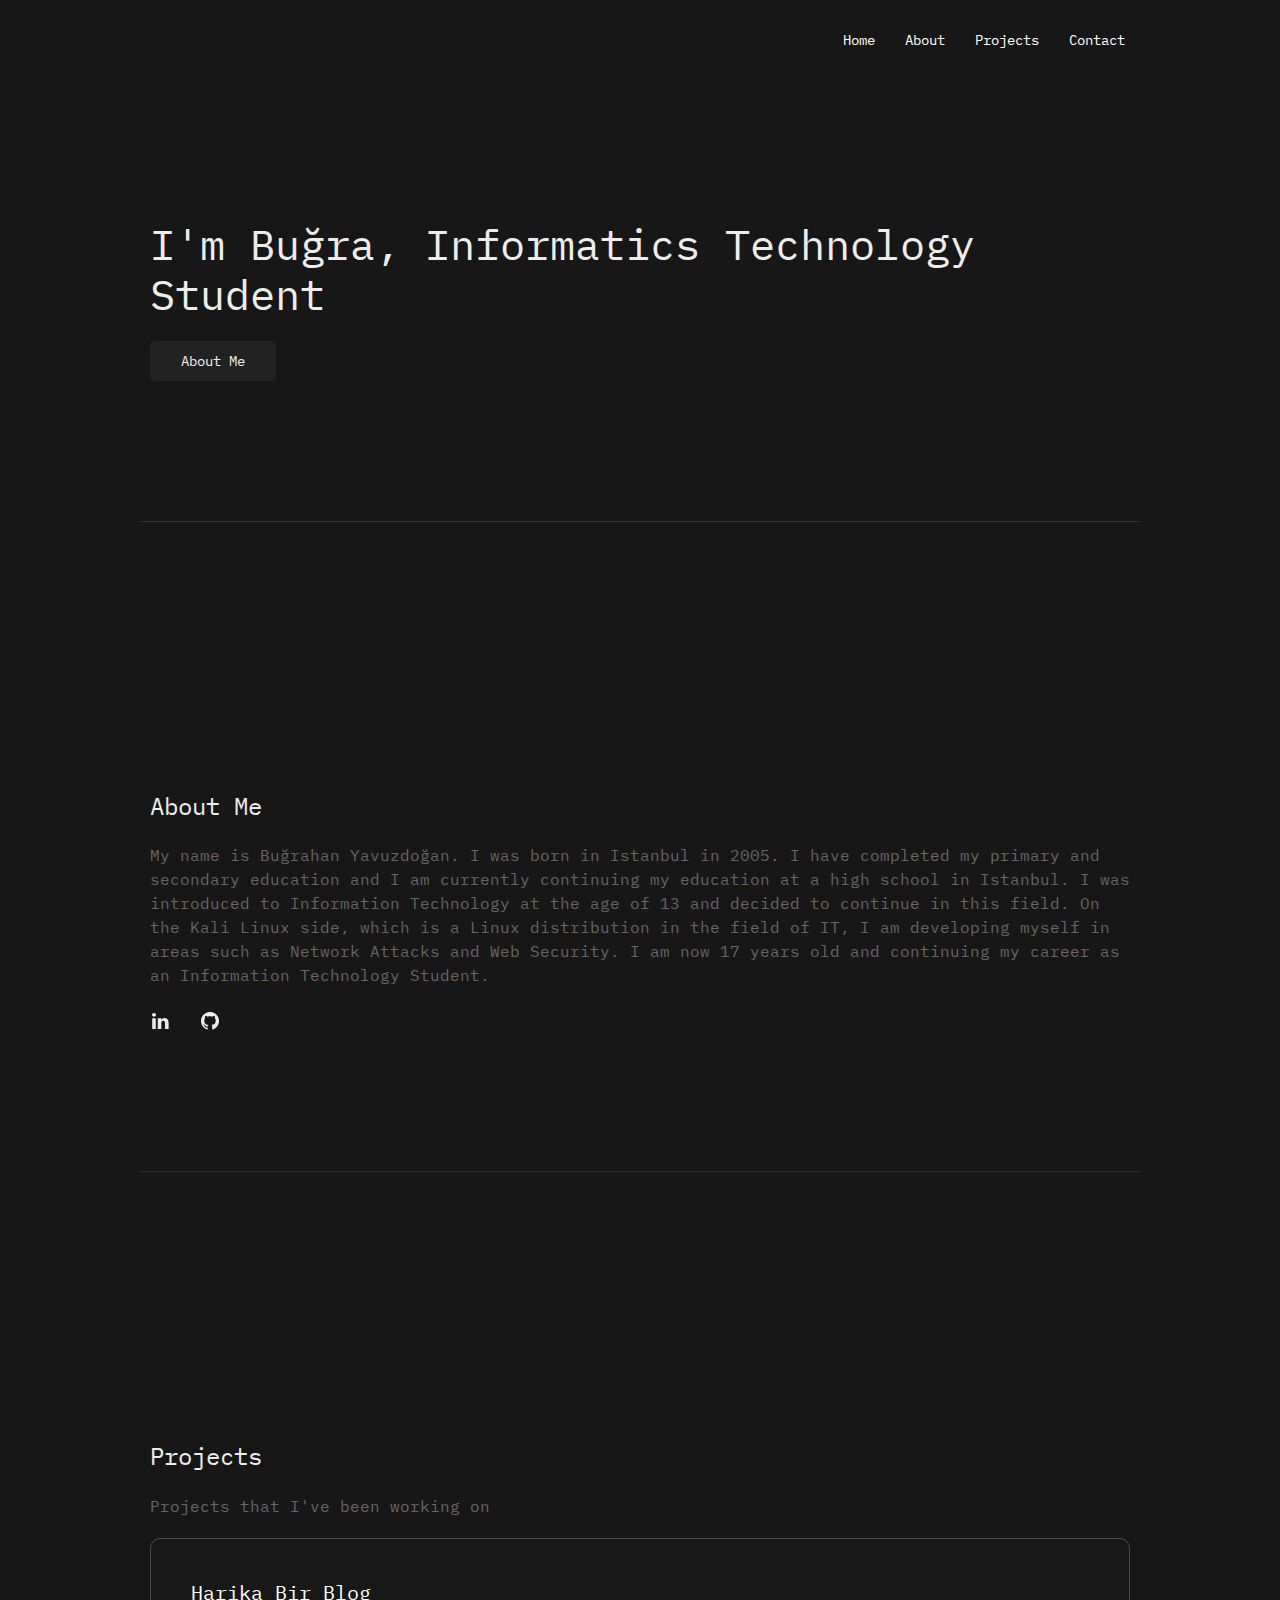
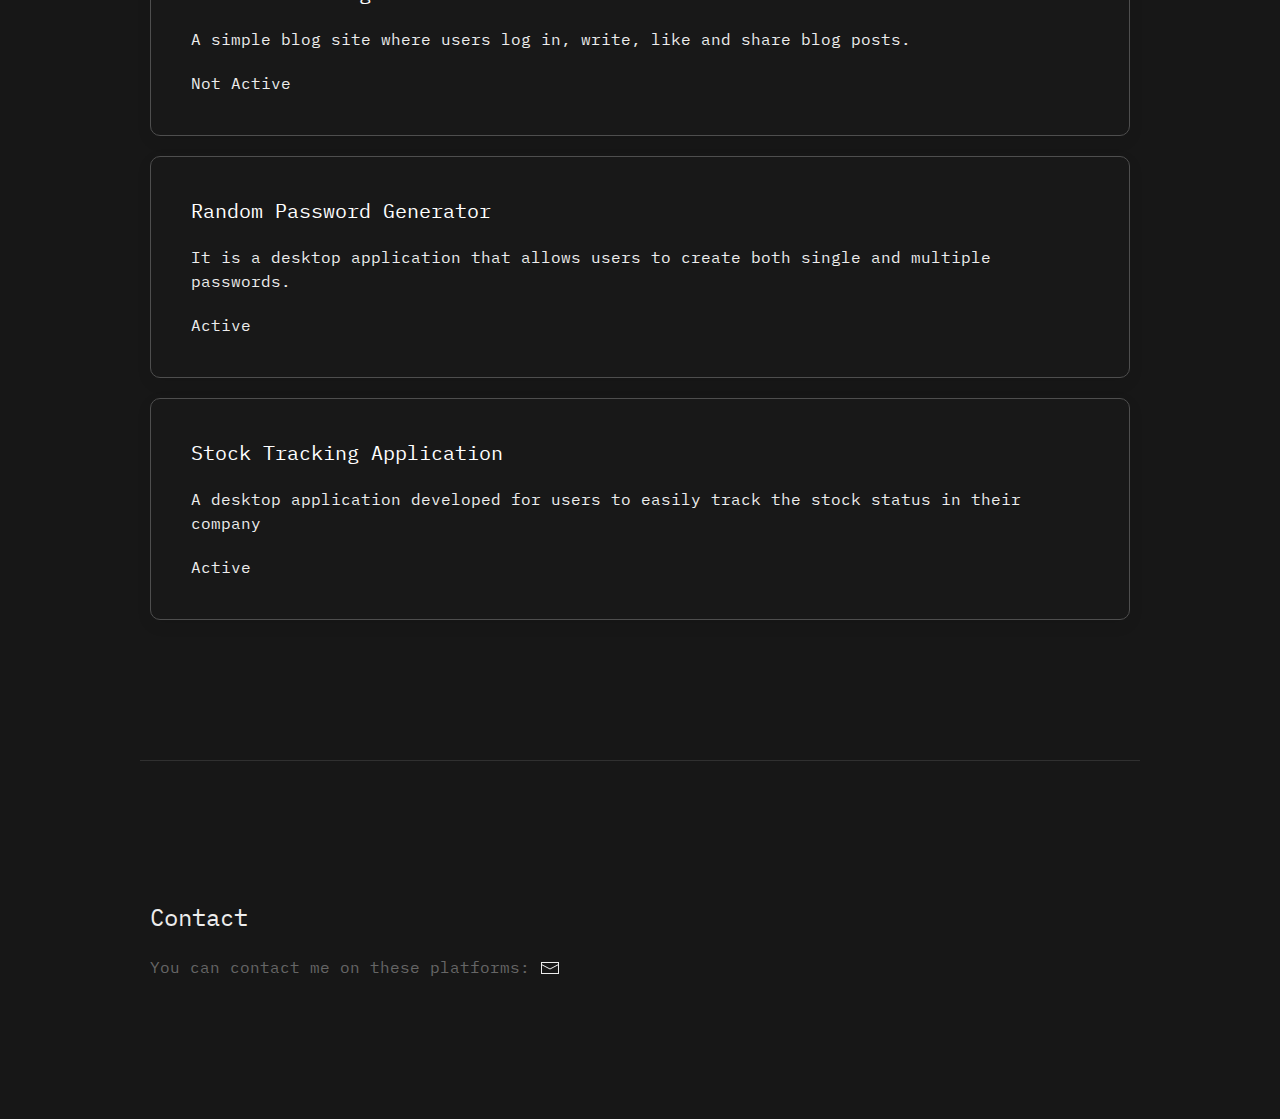
==== index.html @ ea644439 "Update index.html" ====
<!DOCTYPE html>
<html lang="en">
  <head>
    <meta charset="UTF-8" />
    <meta http-equiv="X-UA-Compatible" content="IE=edge" />
    <meta name="viewport" content="width=device-width, initial-scale=1.0" />
    <link rel="stylesheet" href="css/uikit.css" />
    <link rel="stylesheet" href="css/styles.css" />
    <link rel="shortcut icon" href="/images/favicon.ico" type="image/x-icon" />
    <script src="js/uikit.js"></script>
    <script src="js/uikit-icons.js"></script>
    <title>Buğra Yavuzdoğan</title>
  </head>

  <body>
    <nav
      class="uk-navbar-container uk-margin-small-left uk-margin-small-right uk-visible@m uk-margin-xlarge-left uk-margin-xlarge-right"
      uk-navbar
      uk-sticky="sel-target: .uk-navbar-container; cls-active: uk-navbar-sticky"
    >
      <div class="uk-navbar-right">
        <ul class="uk-navbar-nav uk-light">
          <li>
            <a
              class="uk-button-text uk-text-capitalize"
              href="/index.html"
              uk-scroll
              >Home</a
            >
          </li>
          <li>
            <a class="uk-button-text uk-text-capitalize" href="#about" uk-scroll
              >About</a
            >
          </li>
          <li>
            <a
              class="uk-button-text uk-text-capitalize"
              href="#projects"
              uk-scroll
              >Projects</a
            >
          </li>
          <li>
            <a
              class="uk-button-text uk-text-capitalize"
              href="#contact"
              uk-scroll
              >Contact</a
            >
          </li>
        </ul>
      </div>
    </nav>

    <nav
      class="uk-navbar-container uk-margin-small-left uk-margin-small-right uk-hidden@m uk-margin-xlarge-left uk-margin-xlarge-right"
      uk-navbar
      uk-sticky="sel-target: .uk-navbar-container; cls-active: uk-navbar-sticky"
    >
      <div class="uk-navbar-left">
        <a href="" class="uk-navbar-item uk-logo uk-light">Buğra</a>
      </div>
      <div class="uk-navbar-right">
        <ul class="uk-navbar-nav uk-light">
          <li>
            <button
              uk-toggle="target: #offcanvas-nav"
              type="button"
              uk-navbar-toggle-icon
            ></button>
          </li>
        </ul>
      </div>
    </nav>

    <div id="offcanvas-nav" uk-offcanvas="overlay: true">
      <div class="uk-offcanvas-bar uk-flex uk-flex-column">
        <ul class="uk-nav uk-nav-primary uk-nav-center uk-margin-auto-vertical">
          <li class="uk-active"><a href="/index.html" uk-scroll>Home</a></li>
          <li class="uk-active"><a href="#about" uk-scroll>About</a></li>
          <li class="uk-active"><a href="#projects" uk-scroll>Projects</a></li>
          <li class="uk-active"><a href="#contact" uk-scroll>Contact</a></li>
        </ul>
      </div>
    </div>

    <div
      class="uk-margin-small-left uk-margin-small-right uk-margin-xlarge-top uk-margin-xlarge-bottom"
    >
      <h1
        class="uk-margin-xlarge-left uk-light uk-text-left uk-margin-xlarge-right"
      >
        I'm Buğra, Informatics Technology Student
      </h1>
      <a
        href="#about"
        class="uk-margin-xlarge-left uk-text-capitalize uk-button uk-button-secondary"
        uk-scroll
        >About Me</a
      >
    </div>

    <hr
      class="uk-margin-xlarge-top uk-margin-xlarge-left uk-margin-xlarge-right"
    />
    <div
      id="about"
      class="uk-margin-small-left uk-margin-small-right uk-margin-xlarge-top uk-margin-xlarge-bottom"
      style="padding-top: 10%"
    >
      <h3 class="uk-margin-xlarge-left uk-light">About Me</h3>
      <p class="uk-margin-xlarge-left uk-margin-xlarge-right">
        My name is Buğrahan Yavuzdoğan. I was born in Istanbul in 2005. I have
        completed my primary and secondary education and I am currently
        continuing my education at a high school in Istanbul. I was introduced
        to Information Technology at the age of 13 and decided to continue in
        this field. On the Kali Linux side, which is a Linux distribution in the
        field of IT, I am developing myself in areas such as Network Attacks and
        Web Security. I am now 17 years old and continuing my career as an
        Information Technology Student.
      </p>
      <a
        href="https://www.linkedin.com/in/bqrayvzdgn/"
        class="uk-margin-xlarge-left uk-light uk-button-text"
        uk-icon="linkedin"
        target="_blank"
      ></a>
      &nbsp;
      <a
        href="https://www.github.com/BQRDEV"
        class="uk-button-text uk-light"
        uk-icon="github"
        target="_blank"
      ></a>
    </div>

    <hr class="uk-margin-xlarge-left uk-margin-xlarge-right" />
    <div
      id="projects"
      class="uk-margin-small-left uk-margin-small-right uk-margin-xlarge-top uk-margin-xlarge-bottom"
      style="padding-top: 10%"
    >
      <h3 class="uk-margin-xlarge-left uk-light">Projects</h3>
      <p class="uk-margin-xlarge-left">Projects that I've been working on</p>
      <div class="uk-margin-xlarge-left uk-margin-xlarge-right">
        <div class="uk-margin uk-card uk-card-secondary uk-card-body">
          <h4>Harika Bir Blog</h4>
          <p>
            A simple blog site where users log in, write, like and share blog
            posts.
          </p>
          <p>Not Active</p>
        </div>
        <div class="uk-margin uk-card uk-card-secondary uk-card-body">
          <h4>Random Password Generator</h4>
          <p>
            It is a desktop application that allows users to create both single
            and multiple passwords.
          </p>
          <p>Active</p>
        </div>
        <div class="uk-margin uk-card uk-card-secondary uk-card-body">
          <h4>Stock Tracking Application</h4>
          <p>
            A desktop application developed for users to easily track the stock 
            status in their company
          </p>
          <p>Active</p>
        </div>
        
      </div>
    </div>

    <hr class="uk-margin-xlarge-left uk-margin-xlarge-right" />
    <div
      id="contact"
      class="uk-margin-small-left uk-margin-small-right uk-margin-xlarge-top uk-margin-xlarge-bottom"
    >
      <h3 class="uk-margin-xlarge-left uk-light">Contact</h3>
      <p class="uk-margin-xlarge-left uk-margin-xlarge-right">
        You can contact me on these platforms:
        <a
          href="mailto:bqrayvzdgn74@gmail.com"
          class="uk-light"
          uk-icon="mail"
          target="_blank"
        ></a>
      </p>
    </div>
  </body>
</html>
---- css/styles.css ----
html {
  font-family: IBM Plex Mono;
}
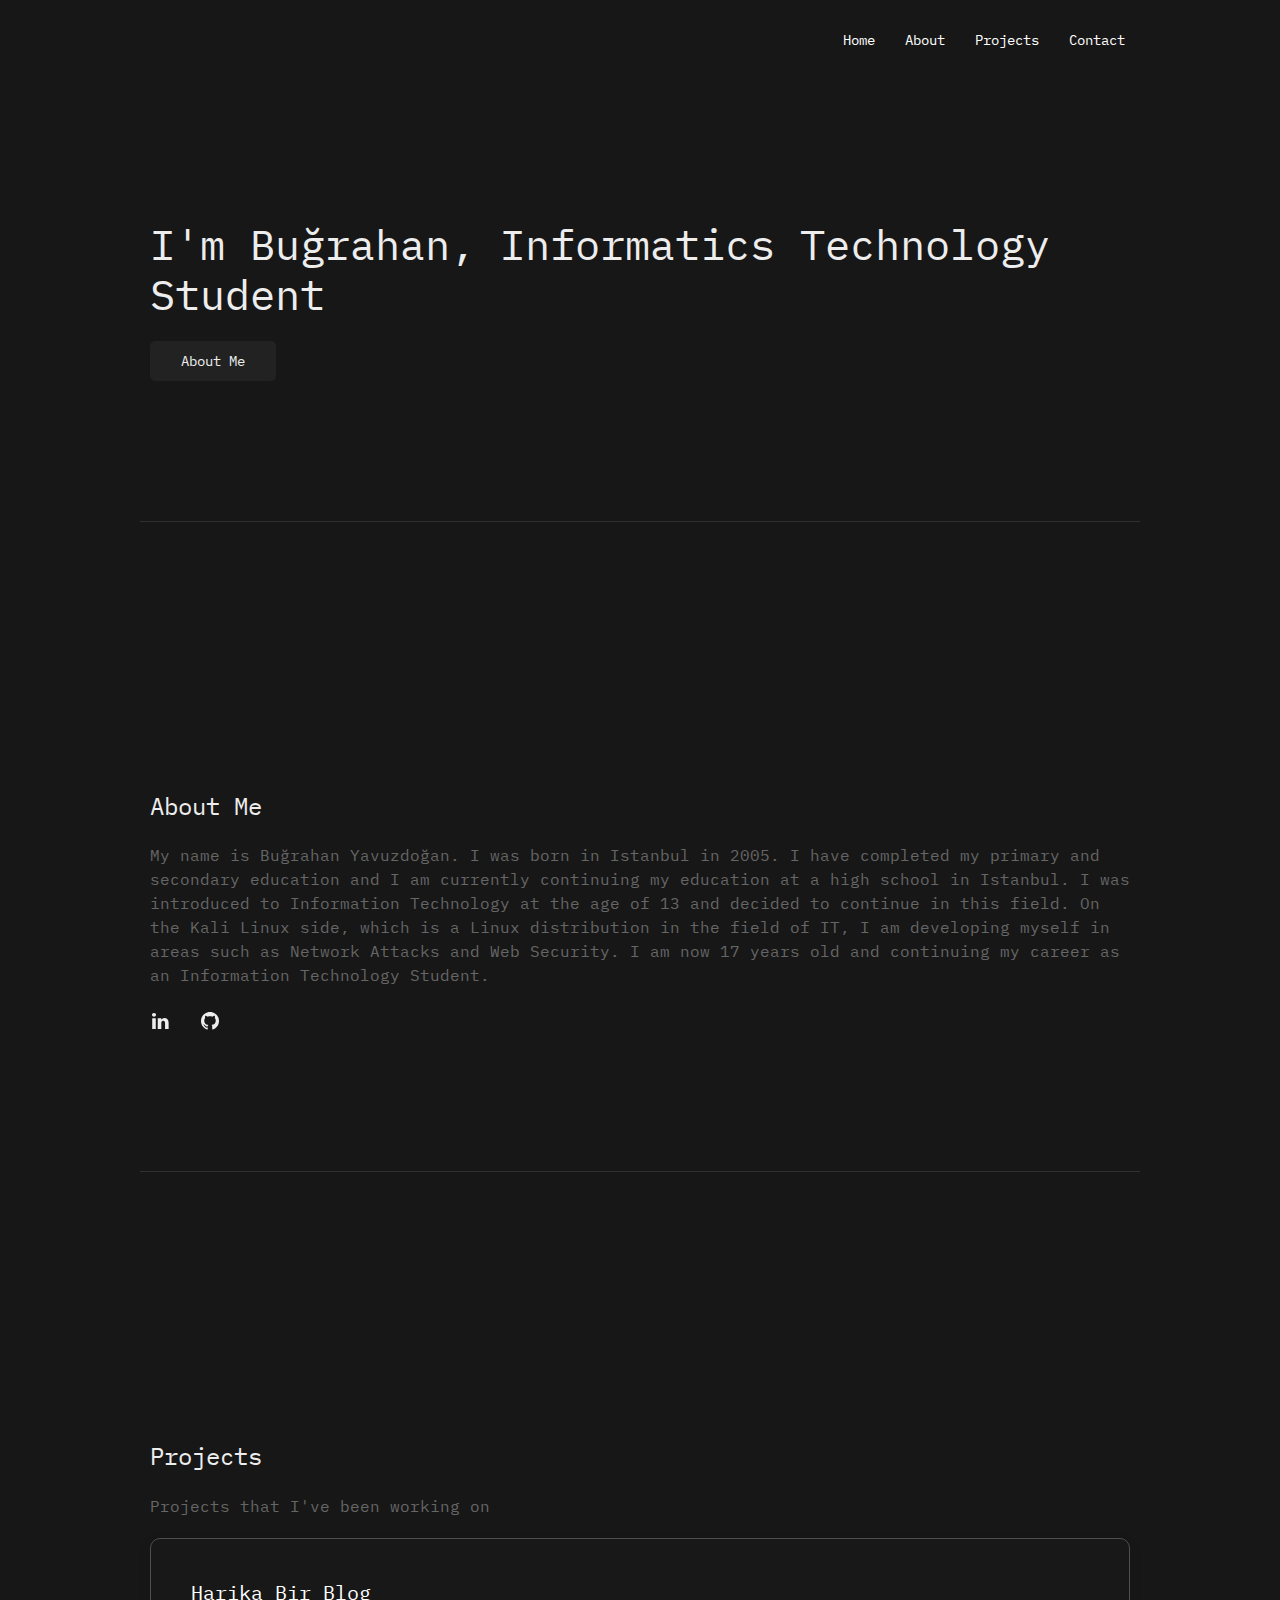
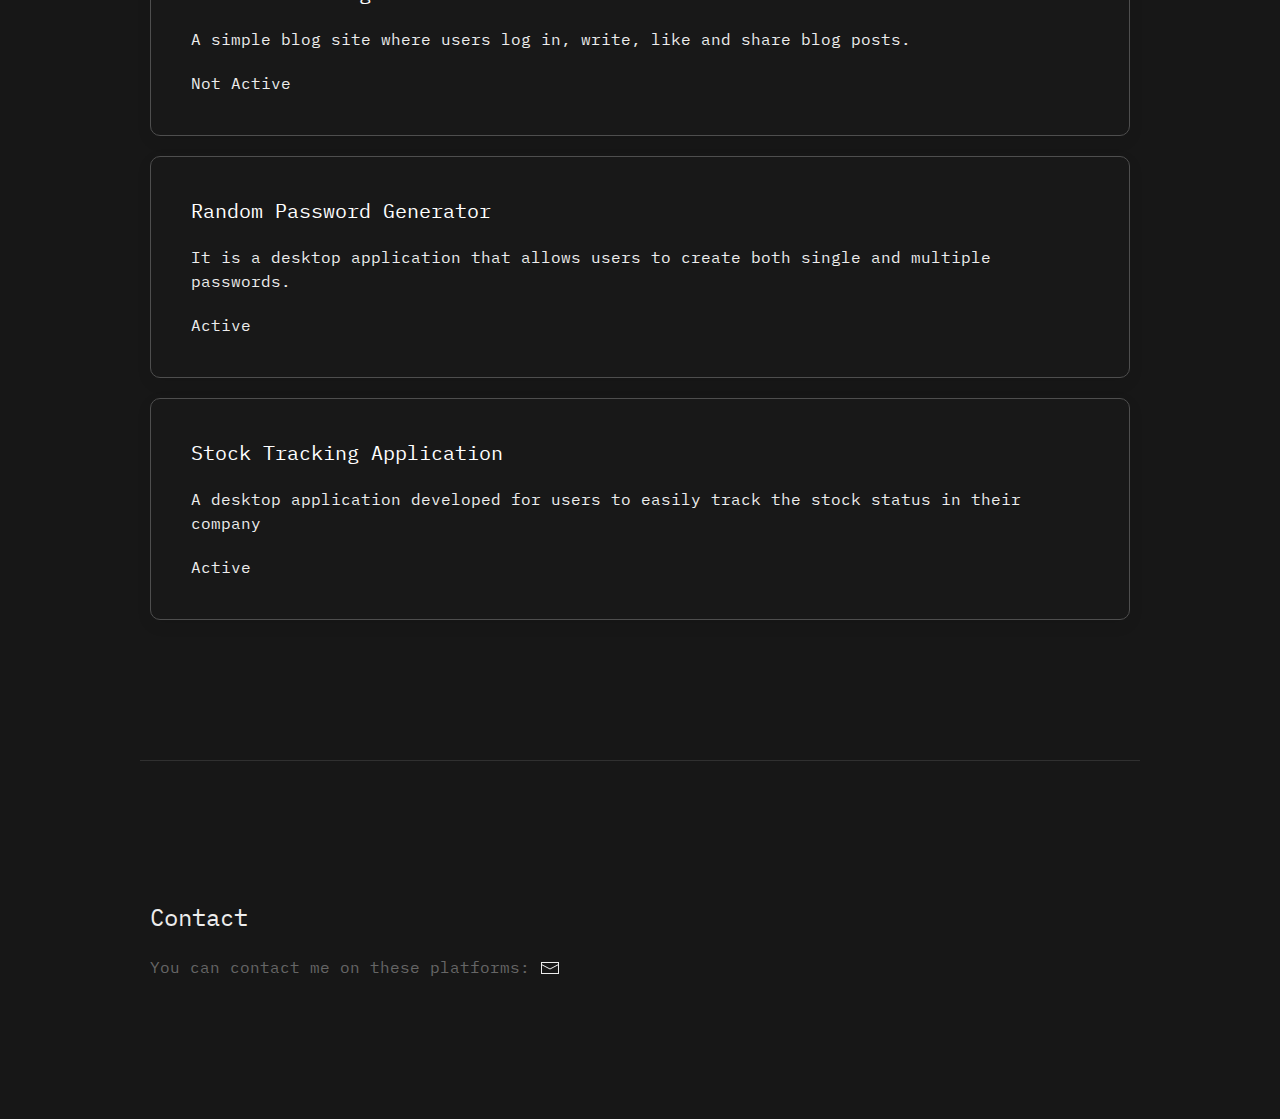
==== commit 9e4e4cf2: "Update index.html" ====
--- a/index.html
+++ b/index.html
@@ -91,7 +91,7 @@
       <h1
         class="uk-margin-xlarge-left uk-light uk-text-left uk-margin-xlarge-right"
       >
-        I'm Buğra, Informatics Technology Student
+        I'm Buğrahan, Informatics Technology Student
       </h1>
       <a
         href="#about"
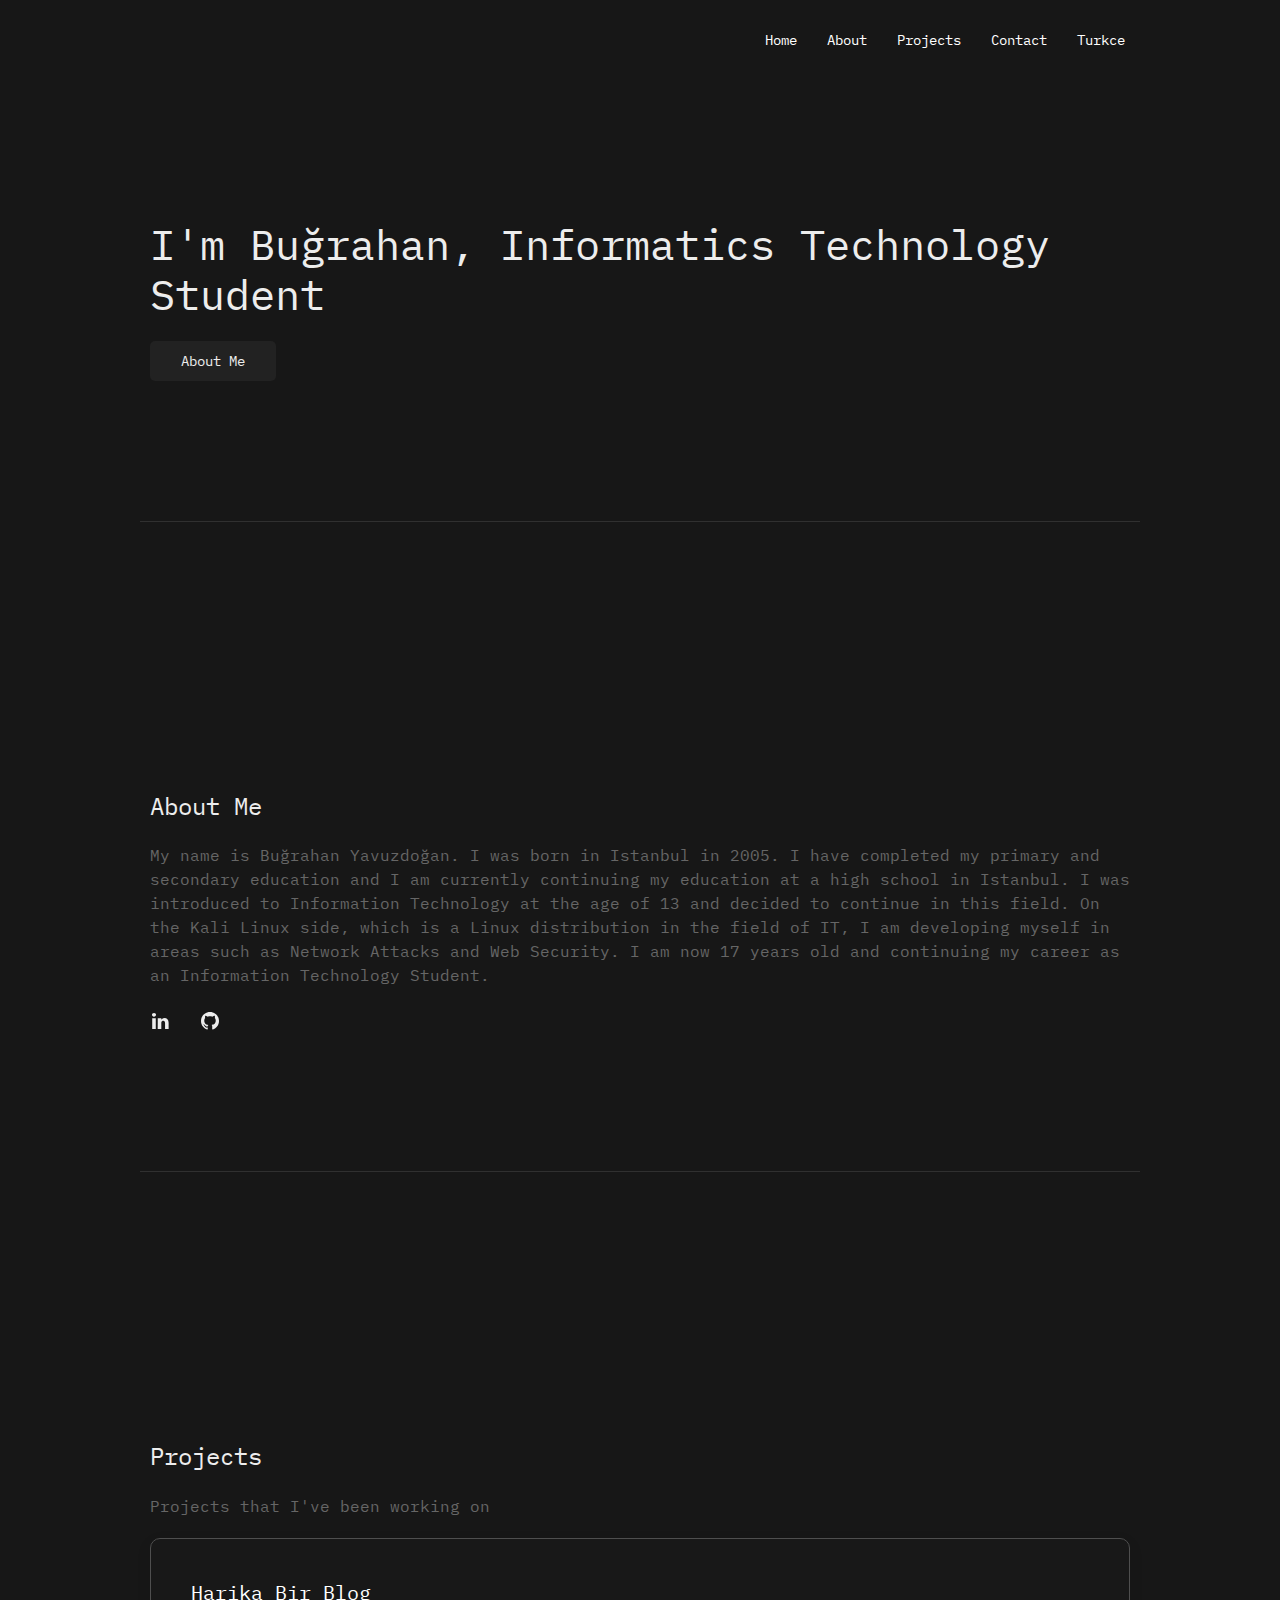
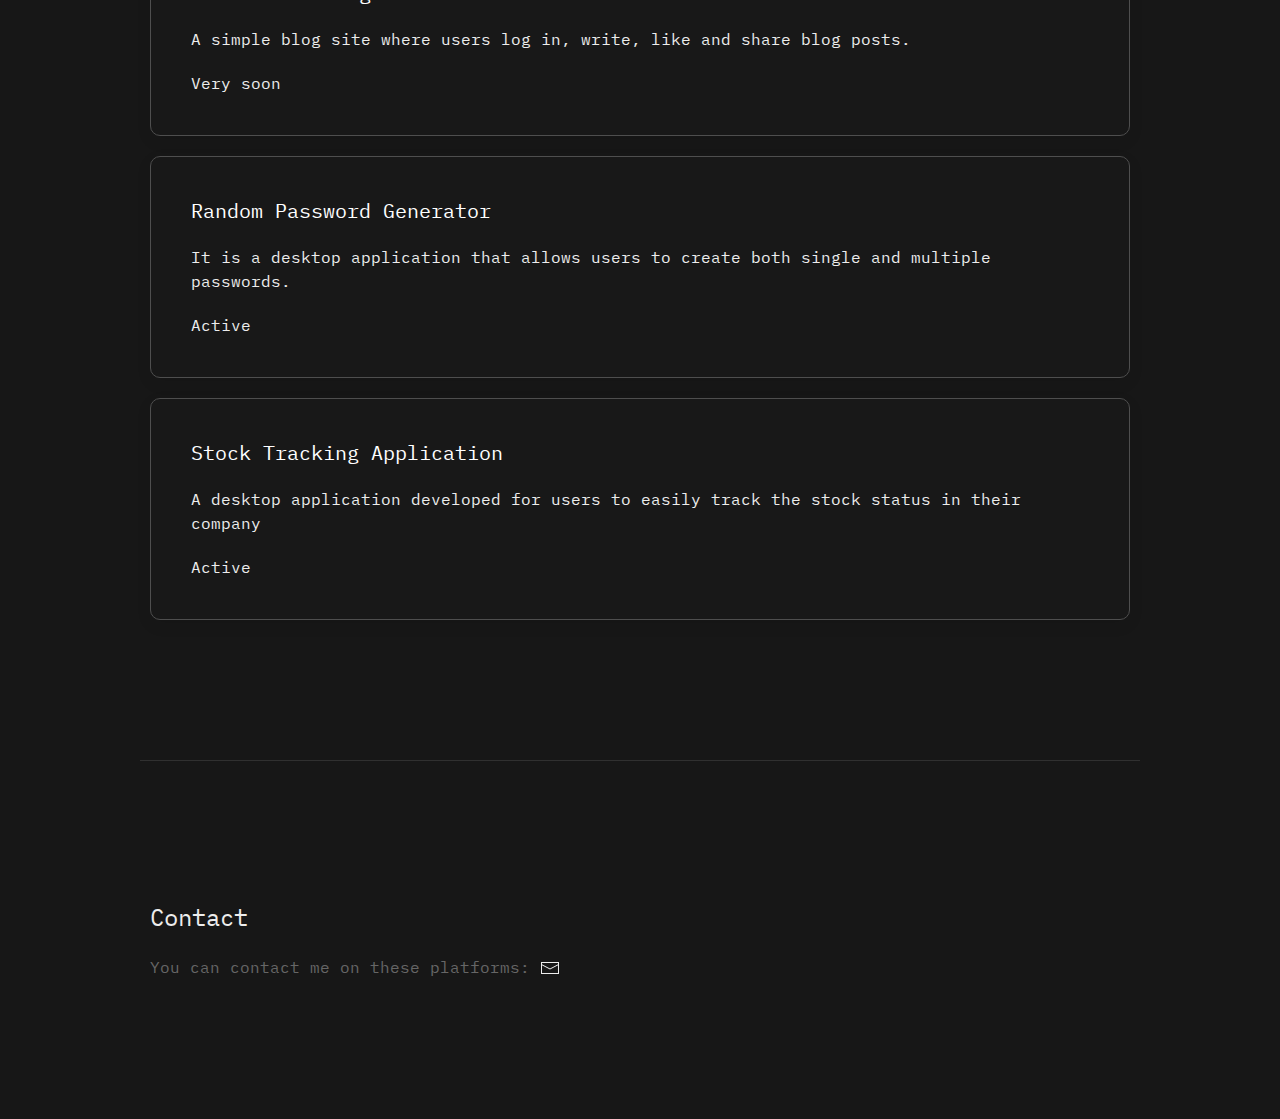
==== commit 861cc5f4: "Update index.html" ====
--- a/index.html
+++ b/index.html
@@ -9,7 +9,7 @@
     <link rel="shortcut icon" href="/images/favicon.ico" type="image/x-icon" />
     <script src="js/uikit.js"></script>
     <script src="js/uikit-icons.js"></script>
-    <title>Buğra Yavuzdoğan</title>
+    <title>Buğrahan Yavuzdoğan</title>
   </head>
 
   <body>
@@ -49,6 +49,11 @@
               >Contact</a
             >
           </li>
+          <li>
+            <a class="uk-button-text uk-text-capitalize" href="/tr-index.html"
+              >Turkce</a
+            >
+          </li>
         </ul>
       </div>
     </nav>
@@ -59,7 +64,7 @@
       uk-sticky="sel-target: .uk-navbar-container; cls-active: uk-navbar-sticky"
     >
       <div class="uk-navbar-left">
-        <a href="" class="uk-navbar-item uk-logo uk-light">Buğra</a>
+        <a href="" class="uk-navbar-item uk-logo uk-light">Buğrahan</a>
       </div>
       <div class="uk-navbar-right">
         <ul class="uk-navbar-nav uk-light">
@@ -81,6 +86,9 @@
           <li class="uk-active"><a href="#about" uk-scroll>About</a></li>
           <li class="uk-active"><a href="#projects" uk-scroll>Projects</a></li>
           <li class="uk-active"><a href="#contact" uk-scroll>Contact</a></li>
+          <li class="uk-active">
+            <a href="/tr-index.html">Turkce</a>
+          </li>
         </ul>
       </div>
     </div>
@@ -150,7 +158,7 @@
             A simple blog site where users log in, write, like and share blog
             posts.
           </p>
-          <p>Not Active</p>
+          <p>Very soon</p>
         </div>
         <div class="uk-margin uk-card uk-card-secondary uk-card-body">
           <h4>Random Password Generator</h4>
@@ -163,12 +171,11 @@
         <div class="uk-margin uk-card uk-card-secondary uk-card-body">
           <h4>Stock Tracking Application</h4>
           <p>
-            A desktop application developed for users to easily track the stock 
+            A desktop application developed for users to easily track the stock
             status in their company
           </p>
           <p>Active</p>
         </div>
-        
       </div>
     </div>
 
--- a/css/styles.css
+++ b/css/styles.css
@@ -1,3 +1,3 @@
 html {
-  font-family: IBM Plex Mono;
-}
+  font-family: "IBM Plex Mono", monospace;
+}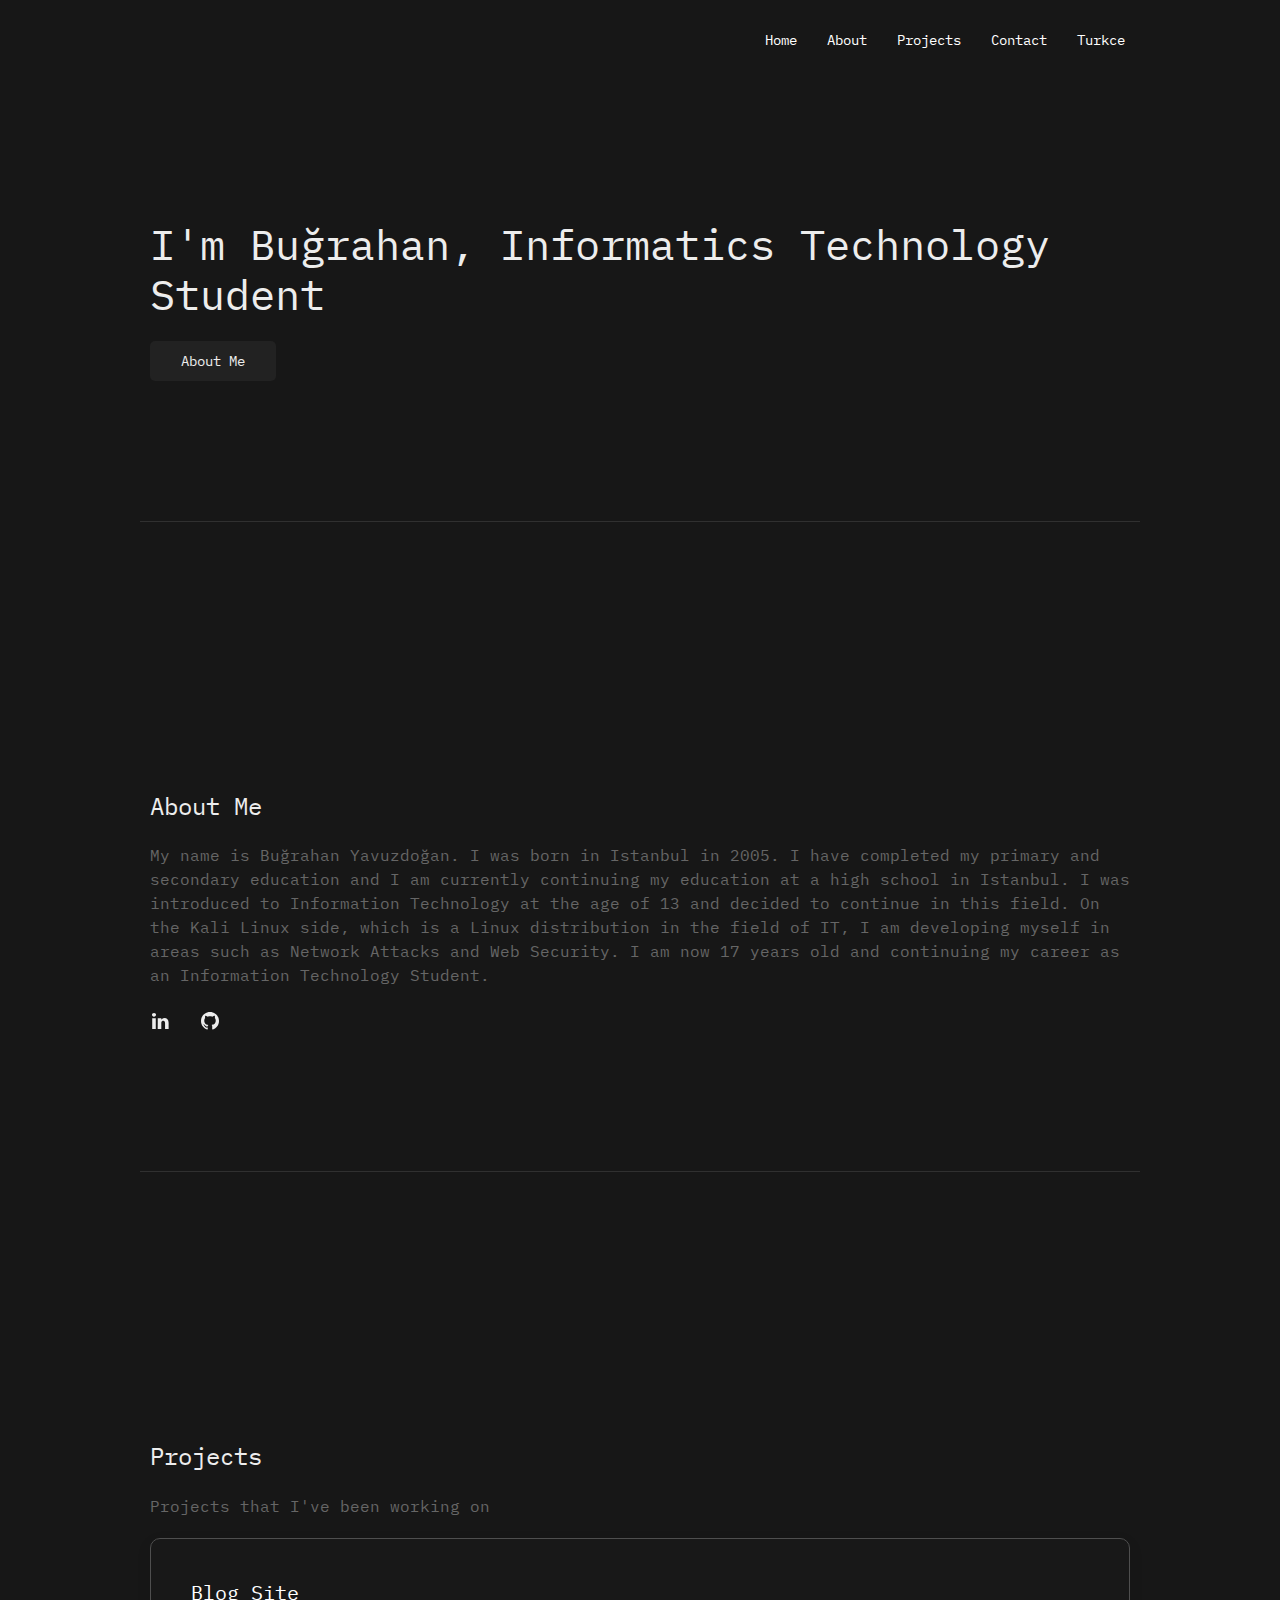
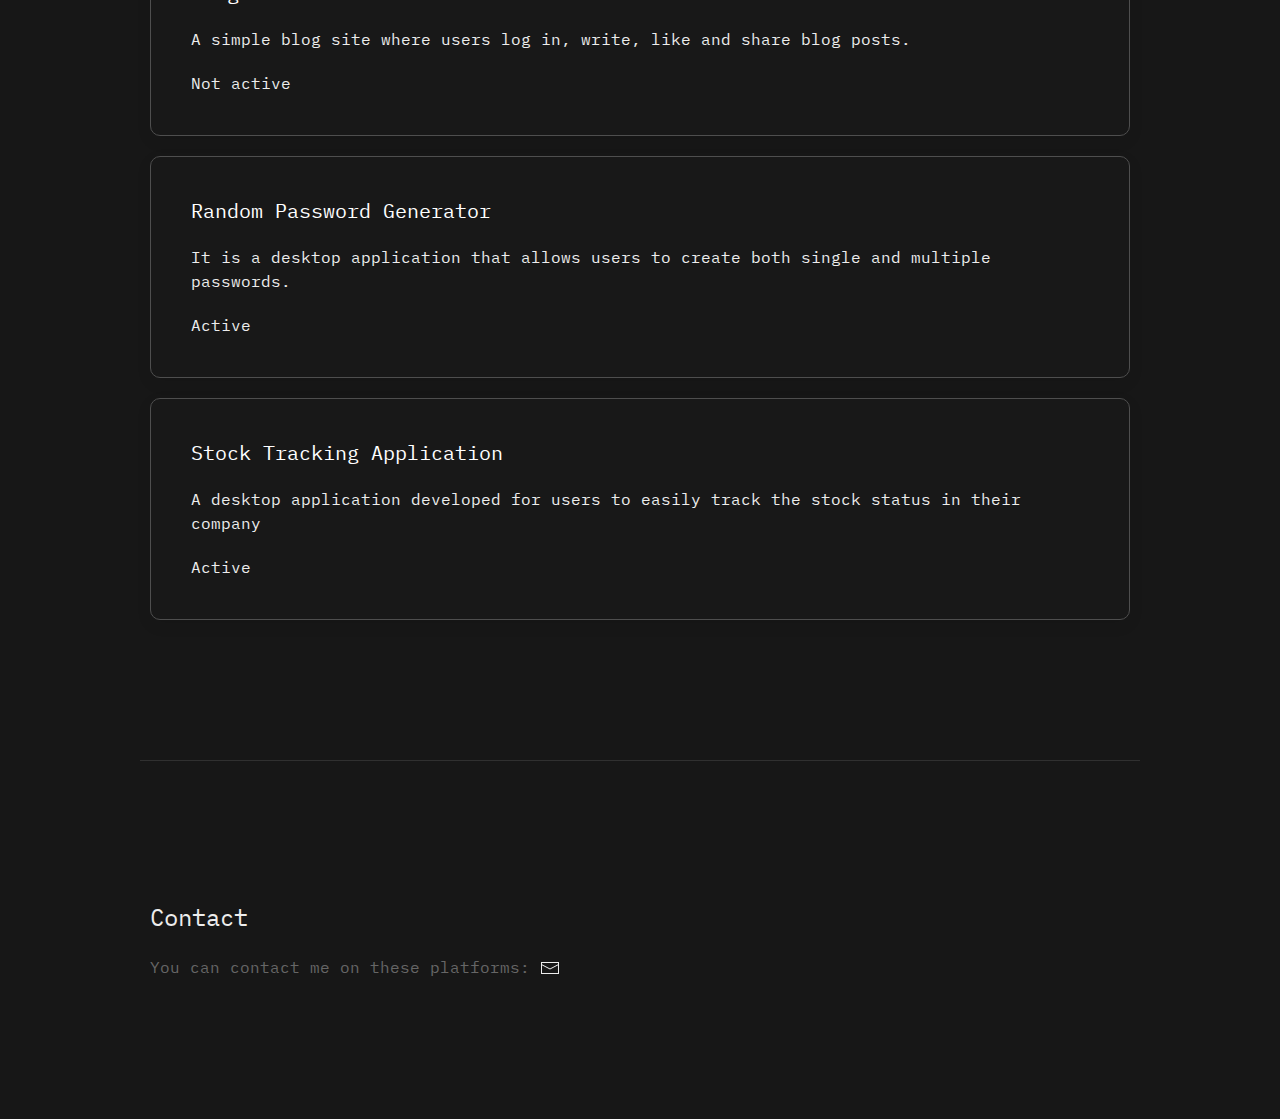
==== commit f4230204: "change" ====
--- a/index.html
+++ b/index.html
@@ -153,12 +153,12 @@
       <p class="uk-margin-xlarge-left">Projects that I've been working on</p>
       <div class="uk-margin-xlarge-left uk-margin-xlarge-right">
         <div class="uk-margin uk-card uk-card-secondary uk-card-body">
-          <h4>Harika Bir Blog</h4>
+          <h4>Blog Site</h4>
           <p>
             A simple blog site where users log in, write, like and share blog
             posts.
           </p>
-          <p>Very soon</p>
+          <p>Not active</p>
         </div>
         <div class="uk-margin uk-card uk-card-secondary uk-card-body">
           <h4>Random Password Generator</h4>
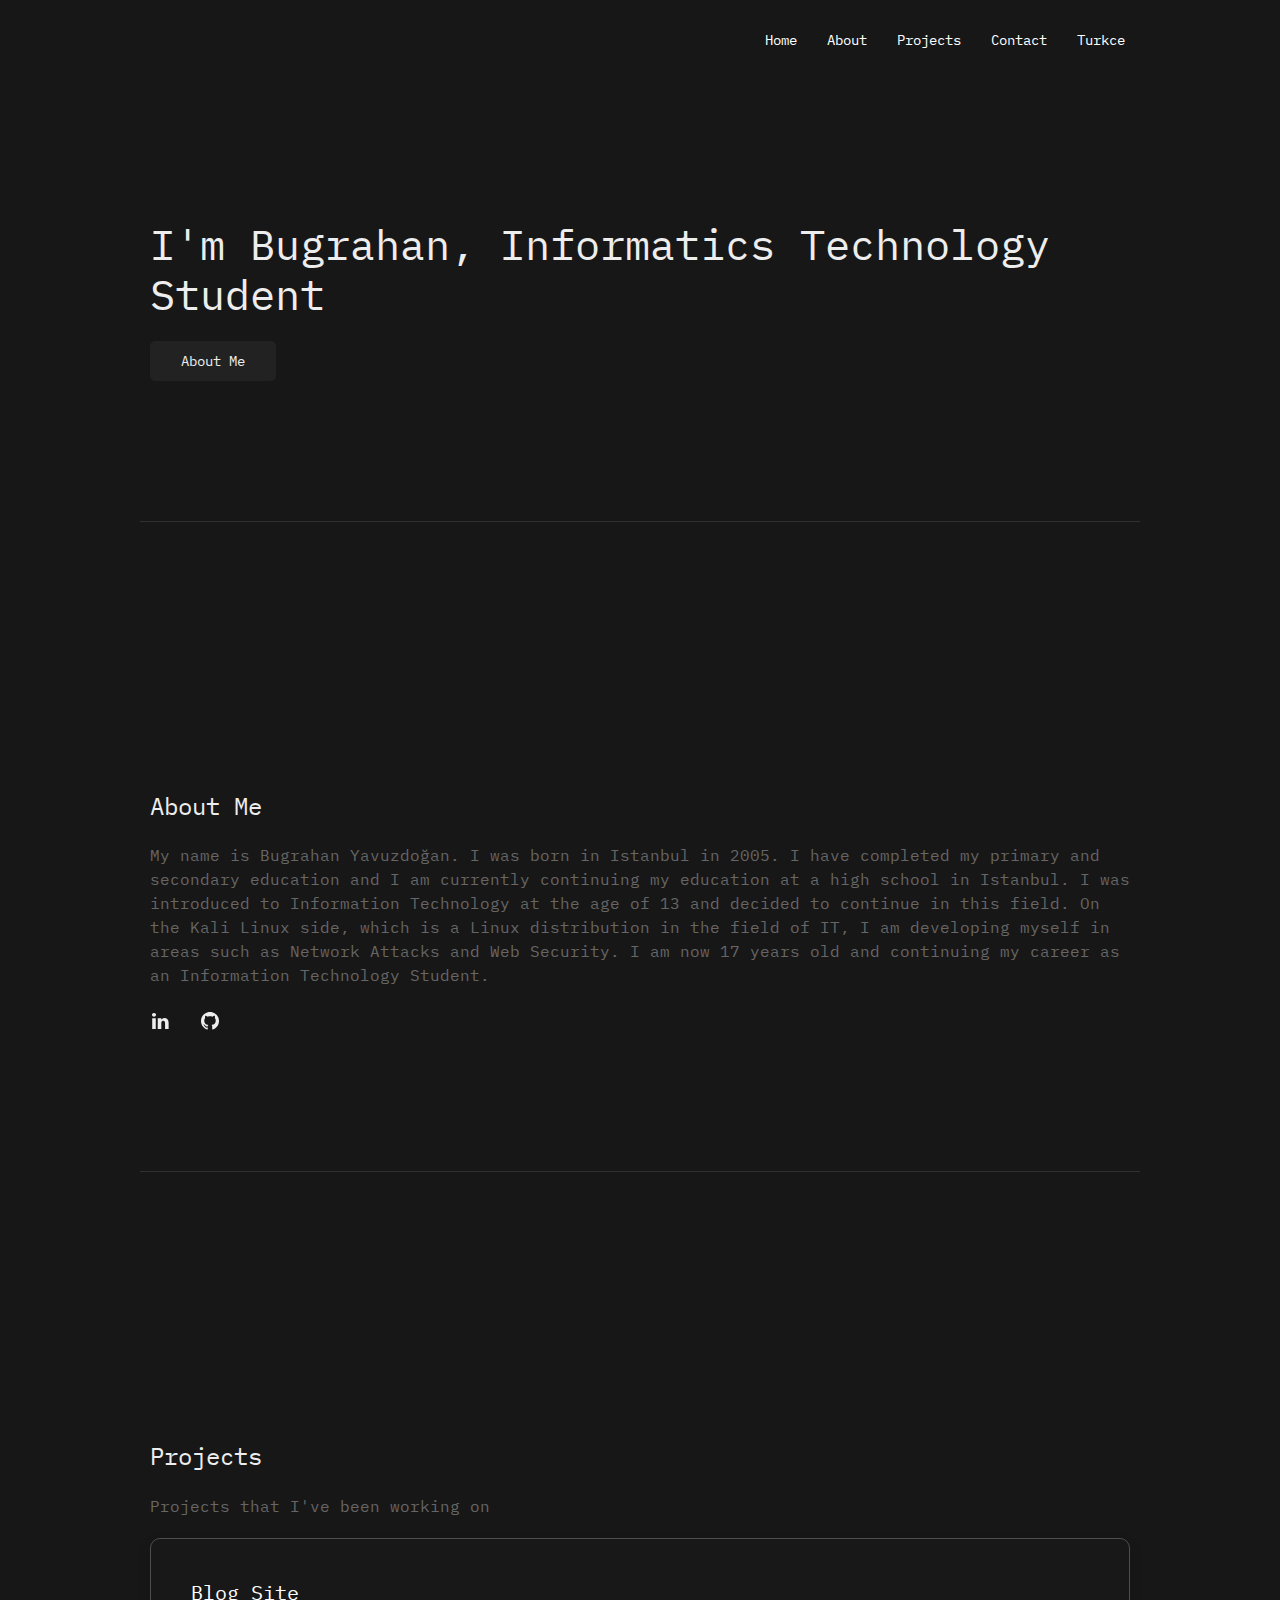
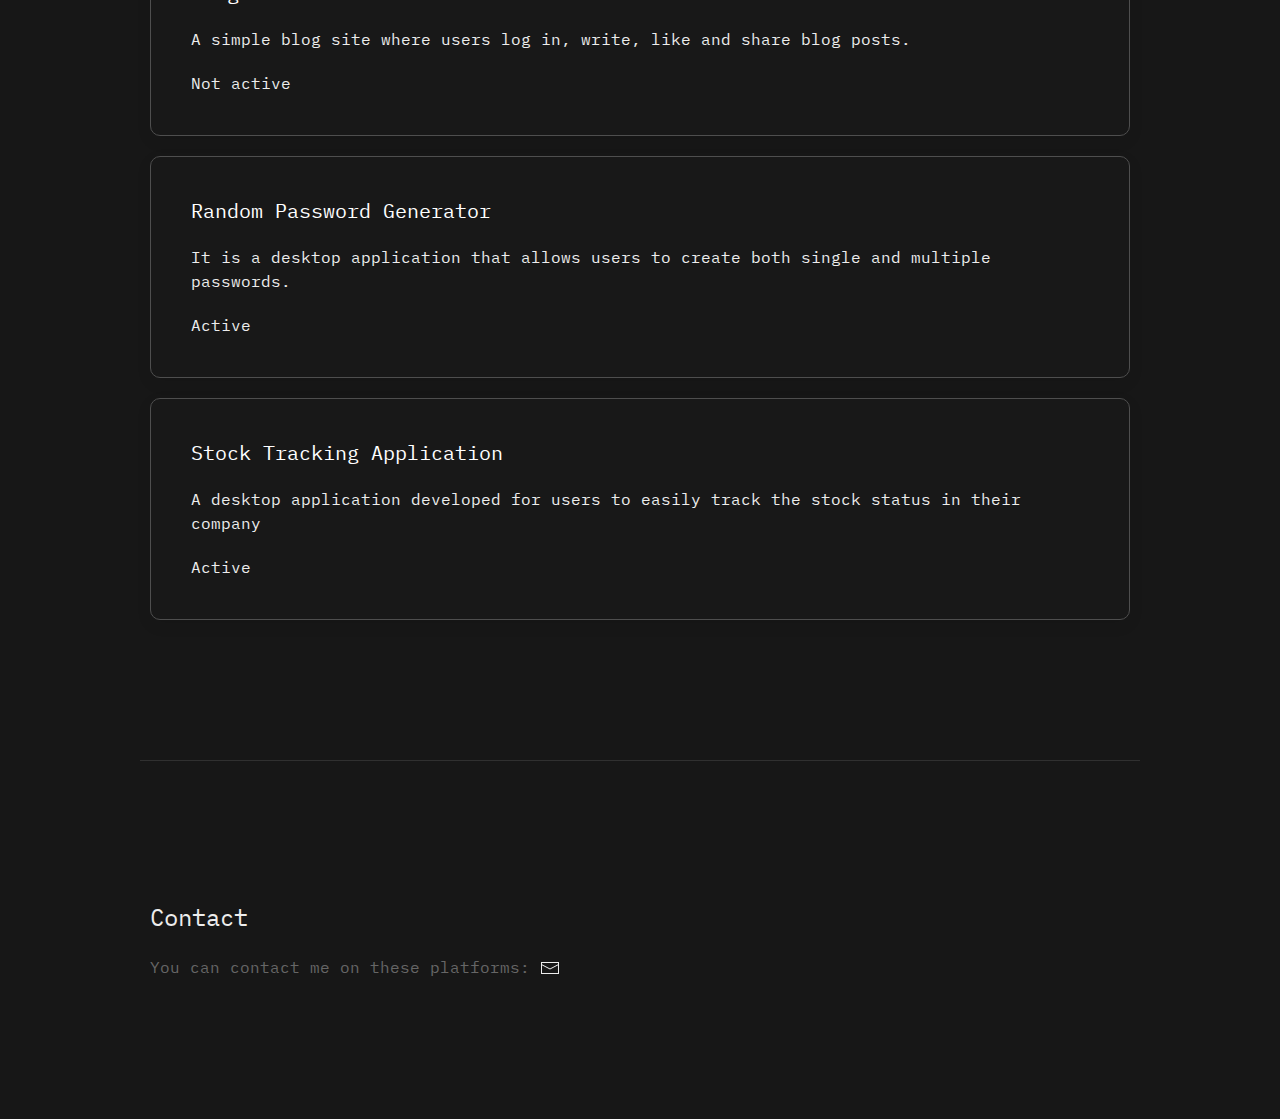
==== commit 5fc2852c: "Update index.html" ====
--- a/index.html
+++ b/index.html
@@ -64,7 +64,7 @@
       uk-sticky="sel-target: .uk-navbar-container; cls-active: uk-navbar-sticky"
     >
       <div class="uk-navbar-left">
-        <a href="" class="uk-navbar-item uk-logo uk-light">Buğrahan</a>
+        <a href="" class="uk-navbar-item uk-logo uk-light">Bugrahan</a>
       </div>
       <div class="uk-navbar-right">
         <ul class="uk-navbar-nav uk-light">
@@ -99,7 +99,7 @@
       <h1
         class="uk-margin-xlarge-left uk-light uk-text-left uk-margin-xlarge-right"
       >
-        I'm Buğrahan, Informatics Technology Student
+        I'm Bugrahan, Informatics Technology Student
       </h1>
       <a
         href="#about"
@@ -119,7 +119,7 @@
     >
       <h3 class="uk-margin-xlarge-left uk-light">About Me</h3>
       <p class="uk-margin-xlarge-left uk-margin-xlarge-right">
-        My name is Buğrahan Yavuzdoğan. I was born in Istanbul in 2005. I have
+        My name is Bugrahan Yavuzdoğan. I was born in Istanbul in 2005. I have
         completed my primary and secondary education and I am currently
         continuing my education at a high school in Istanbul. I was introduced
         to Information Technology at the age of 13 and decided to continue in
